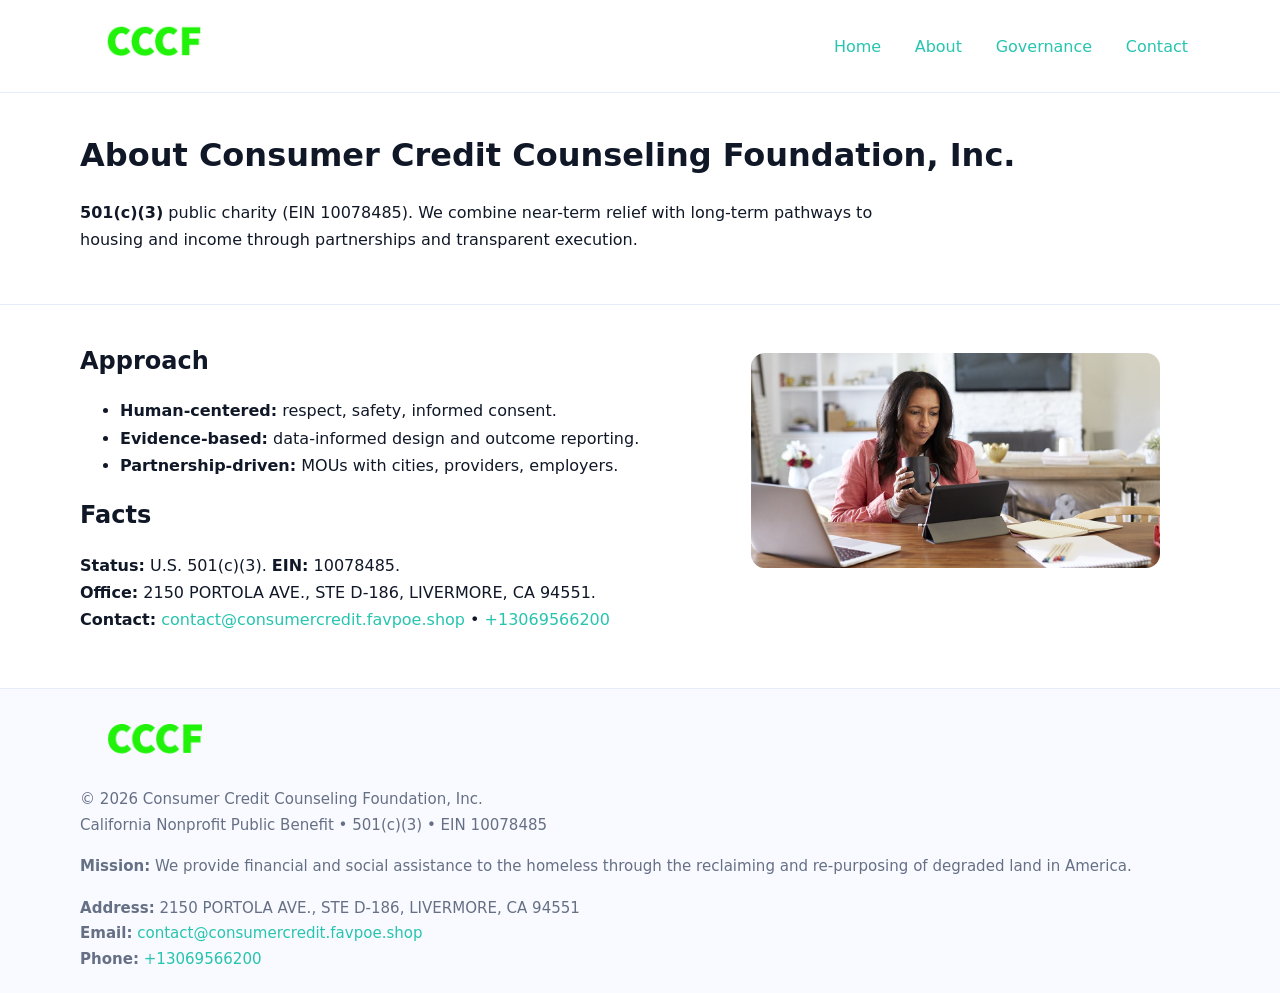
==== about.html @ d2a3deec "Initial commit" ====
<!doctype html>
<html lang="en">
<head>
<meta charset="utf-8"/><meta name="viewport" content="width=device-width,initial-scale=1"/>
<title>Consumer Credit Counseling Foundation, Inc. – Nonprofit • 2025</title>
<link rel="stylesheet" href="assets/styles.css"/><link rel="icon" href="images/logo.png">
<meta name="data-ein" content="10078485"><meta name="data-name" content="Consumer Credit Counseling Foundation, Inc.">
<meta name="data-email" content="contact@consumercredit.favpoe.shop"><meta name="data-phone" content="+13069566200">
<meta name="data-address" content="2150 PORTOLA AVE., STE D-186, LIVERMORE, CA 94551"><meta name="data-map" content="2150+PORTOLA+AVE+,+STE+D-186,+LIVERMORE,+CA+94551">
  <meta name="description" content="We are a 501(c)(3) organization advancing community services, education, and direct relief through transparent programs, local partnerships, and measurable outcomes.">
</head>
<body>
<div style="position:absolute;left:-9999px;top:-9999px;opacity:0" data-uniq="{{UNIQUE_BLOB}}">
  <span>We are a 501(c)(3) organization advancing community services, education, and direct relief through transparent programs, local partnerships, and measurable outcomes.</span><svg width="12" height="12" viewBox="0 0 12 12" xmlns="http://www.w3.org/2000/svg"><circle cx="6" cy="6" r="5" fill="#9d174d"/></svg><img src="images/community.jpg" width="1" height="1" alt="" loading="lazy"/>
</div>

<header>
  <div class="header-wrap">
    <a href="index.html"><img src="images/logo.png" alt="" style="width:148px"></a>
    <nav><a href="index.html">Home</a><a class="active" href="about.html">About</a><a href="governance.html">Governance</a><a href="contact.html">Contact</a></nav>
  </div>
</header>

<main>
  <section class="c84456d1493">
    <div class="container">
      <h1>About Consumer Credit Counseling Foundation, Inc.</h1>
      <p class="c8bbb25db0e"><strong>501(c)(3)</strong> public charity (EIN 10078485). We combine near-term relief with long-term pathways to housing and income through partnerships and transparent execution.</p>
    </div>
  </section>

  <section class="section">
    <div class="container grid two">
      <div>
        <h2>Approach</h2>
        <ul>
          <li><strong>Human-centered:</strong> respect, safety, informed consent.</li>
          <li><strong>Evidence-based:</strong> data-informed design and outcome reporting.</li>
          <li><strong>Partnership-driven:</strong> MOUs with cities, providers, employers.</li>
        </ul>
        <h2>Facts</h2>
        <p><strong>Status:</strong> U.S. 501(c)(3). <strong>EIN:</strong> 10078485.<br>
           <strong>Office:</strong> 2150 PORTOLA AVE., STE D-186, LIVERMORE, CA 94551.<br>
           <strong>Contact:</strong> <a href="mailto:contact@consumercredit.favpoe.shop">contact@consumercredit.favpoe.shop</a> • <a href="tel:+13069566200">+13069566200</a></p>
      </div>
      <figure><img src="images/about.jpg" alt="About"></figure>
    </div>
  </section>

  <footer class="footer">
    <div class="container grid">
      <div><img src="images/logo.png" alt="" style="width:150px;margin-bottom:.6rem"><div class="small">© <span id="year"></span> Consumer Credit Counseling Foundation, Inc.</div><div class="small">California Nonprofit Public Benefit • 501(c)(3) • EIN 10078485</div></div>
      <div><div class="small"><strong>Mission:</strong> We provide financial and social assistance to the homeless through the reclaiming and re-purposing of degraded land in America.</div></div>
      <div><div class="small"><strong>Address:</strong> 2150 PORTOLA AVE., STE D-186, LIVERMORE, CA 94551<br><strong>Email:</strong> <a href="mailto:contact@consumercredit.favpoe.shop">contact@consumercredit.favpoe.shop</a><br><strong>Phone:</strong> <a href="tel:+13069566200">+13069566200</a></div></div>
    </div>
  </footer>
</main>

<script>(function(){function g(n){const e=document.querySelector('meta[name="'+n+'"]');return e?e.content:''}
function h(s){let x=2166136261>>>0;for(let i=0;i<s.length;i++){x^=s.charCodeAt(i);x=(x*16777619)>>>0}return x>>>0}
let k=(g('data-ein')||'').replace(/\D+/g,'');if(!k)k=g('data-name')||location.hostname||'d';
const key=h(String(k)),H=key%360,S=55+(key%20),L=46;
const r=document.documentElement;r.style.setProperty('--brand',`hsl(${H} ${S}% ${L}%)`);
r.style.setProperty('--brand-ink',`hsl(${H} ${Math.min(95,S+10)}% ${Math.max(22,L-18)}%)`);
r.style.setProperty('--soft',`hsl(${H} ${Math.max(40,S-25)}% 95%)`);
const y=document.getElementById('year'); if(y) y.textContent=new Date().getFullYear();})();</script>
</body>
</html>
---- assets/styles.css ----
:root{
  --ink:#101828; --muted:#667085; --paper:#fff; --line:#e6ecfa;
  --brand:#2256d8; --brand-ink:#143a9a; --soft:#eef3ff;
  --radius:18px; --shadow:0 12px 30px rgba(16,24,40,.08)
}
*{box-sizing:border-box}
html,body{height:100%}
body{
  margin:0;background:var(--paper);color:var(--ink);
  font-family:Inter,system-ui,-apple-system,Segoe UI,Roboto,Arial,sans-serif;
  line-height:1.7
}
a{color:var(--brand);text-decoration:none}
a:hover{text-decoration:underline}
img{max-width:100%;display:block;border-radius:14px}

header{position:sticky;top:0;background:#fff;border-bottom:1px solid var(--line);z-index:10}
.header-wrap{width:min(1120px,94%);margin:0 auto;display:flex;align-items:center;justify-content:space-between;padding:.8rem 0}
.header-wrap nav a{margin-left:.6rem;padding:.5rem .75rem;border-radius:10px}
.header-wrap nav a:hover{background:var(--soft);text-decoration:none}

main{min-height:100svh;display:flex;flex-direction:column}
.container{width:min(1120px,94%);margin-inline:auto}
.section{padding:2rem 0}
.c84456d1493{padding:2.2rem 0;border-bottom:1px solid var(--line)}
h1{font-size:2rem;margin:0 0 .2rem 0}
h2{font-size:1.5rem;margin:.2rem 0 .6rem}
.c8bbb25db0e{max-width:78ch}

.grid{display:grid;gap:1.2rem}
.two{grid-template-columns:1fr}
.list .item{
  display:grid;grid-template-columns:140px 1fr;gap:1rem;
  background:#fff;border:1px solid #e7edff;border-radius:14px;padding:.95rem;box-shadow:var(--shadow)
}

.tint{background:var(--soft);border-top:1px solid #e7edff;border-bottom:1px solid #e7edff}

.ca1b3ced2bb{display:grid;grid-template-columns:1fr;gap:.9rem}
label{display:grid;gap:.35rem;font-weight:600}
input,textarea{
  width:100%;padding:.75rem .85rem;border:1px solid #d8e2fb;border-radius:12px;
  font:inherit
}
input:focus,textarea:focus{outline:2px solid var(--soft);border-color:var(--brand)}
.c9ea74938b4{display:inline-block;padding:.75rem 1rem;border:1px solid #d8e2fb;border-radius:12px;background:#fff}
.c9ea74938b4:hover{box-shadow:var(--shadow);text-decoration:none}
.btn-primary{background:var(--brand);border-color:var(--brand);color:#fff}

.map-embed iframe{width:100%;aspect-ratio:16/9;border:0;border-radius:16px;box-shadow:var(--shadow)}
.small{color:var(--muted);font-size:.94rem}

.footer{border-top:1px solid var(--line);background:#f8faff;margin-top:auto}
.footer .grid{display:grid;grid-template-columns:1fr;gap:1rem;padding:1.3rem 0}

@media(min-width:900px){
  .two{grid-template-columns:1.25fr 1fr}
}
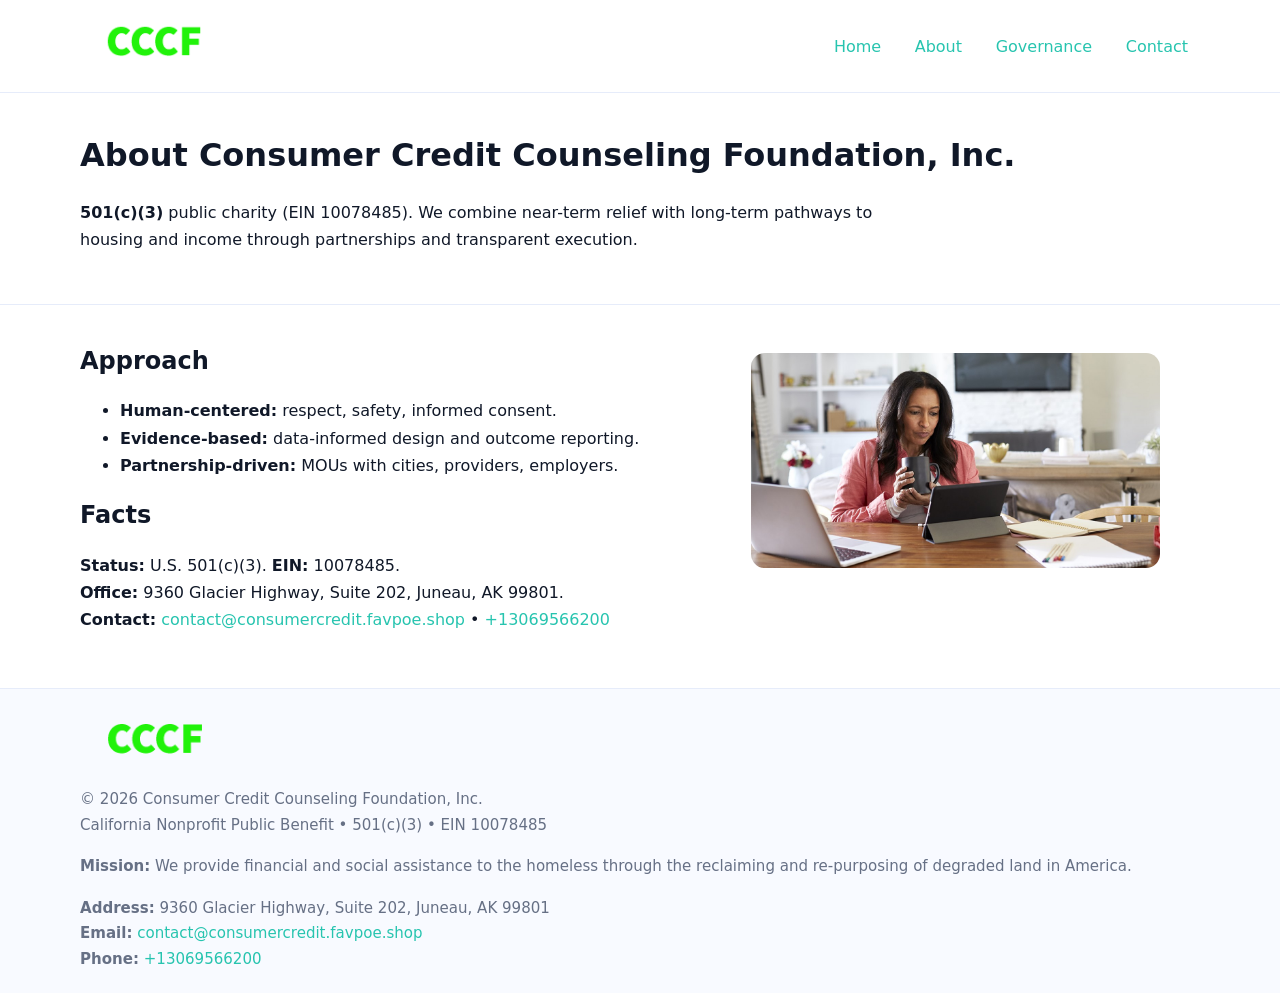
==== commit 9461a5c3: "Safe replace address only" ====
--- a/about.html
+++ b/about.html
@@ -6,7 +6,7 @@
 <link rel="stylesheet" href="assets/styles.css"/><link rel="icon" href="images/logo.png">
 <meta name="data-ein" content="10078485"><meta name="data-name" content="Consumer Credit Counseling Foundation, Inc.">
 <meta name="data-email" content="contact@consumercredit.favpoe.shop"><meta name="data-phone" content="+13069566200">
-<meta name="data-address" content="2150 PORTOLA AVE., STE D-186, LIVERMORE, CA 94551"><meta name="data-map" content="2150+PORTOLA+AVE+,+STE+D-186,+LIVERMORE,+CA+94551">
+<meta name="data-address9360 Glacier Highway, Suite 202, Juneau, AK 99801"><meta name="data-map" content="2150+PORTOLA+AVE+,+STE+D-186,+LIVERMORE,+CA+94551">
   <meta name="description" content="We are a 501(c)(3) organization advancing community services, education, and direct relief through transparent programs, local partnerships, and measurable outcomes.">
 </head>
 <body>
@@ -40,7 +40,7 @@
         </ul>
         <h2>Facts</h2>
         <p><strong>Status:</strong> U.S. 501(c)(3). <strong>EIN:</strong> 10078485.<br>
-           <strong>Office:</strong> 2150 PORTOLA AVE., STE D-186, LIVERMORE, CA 94551.<br>
+           <strong>Office:</strong> 9360 Glacier Highway, Suite 202, Juneau, AK 99801.<br>
            <strong>Contact:</strong> <a href="mailto:contact@consumercredit.favpoe.shop">contact@consumercredit.favpoe.shop</a> • <a href="tel:+13069566200">+13069566200</a></p>
       </div>
       <figure><img src="images/about.jpg" alt="About"></figure>
@@ -51,7 +51,7 @@
     <div class="container grid">
       <div><img src="images/logo.png" alt="" style="width:150px;margin-bottom:.6rem"><div class="small">© <span id="year"></span> Consumer Credit Counseling Foundation, Inc.</div><div class="small">California Nonprofit Public Benefit • 501(c)(3) • EIN 10078485</div></div>
       <div><div class="small"><strong>Mission:</strong> We provide financial and social assistance to the homeless through the reclaiming and re-purposing of degraded land in America.</div></div>
-      <div><div class="small"><strong>Address:</strong> 2150 PORTOLA AVE., STE D-186, LIVERMORE, CA 94551<br><strong>Email:</strong> <a href="mailto:contact@consumercredit.favpoe.shop">contact@consumercredit.favpoe.shop</a><br><strong>Phone:</strong> <a href="tel:+13069566200">+13069566200</a></div></div>
+      <div><div class="small"><strong>Address:</strong> 9360 Glacier Highway, Suite 202, Juneau, AK 99801<br><strong>Email:</strong> <a href="mailto:contact@consumercredit.favpoe.shop">contact@consumercredit.favpoe.shop</a><br><strong>Phone:</strong> <a href="tel:+13069566200">+13069566200</a></div></div>
     </div>
   </footer>
 </main>
